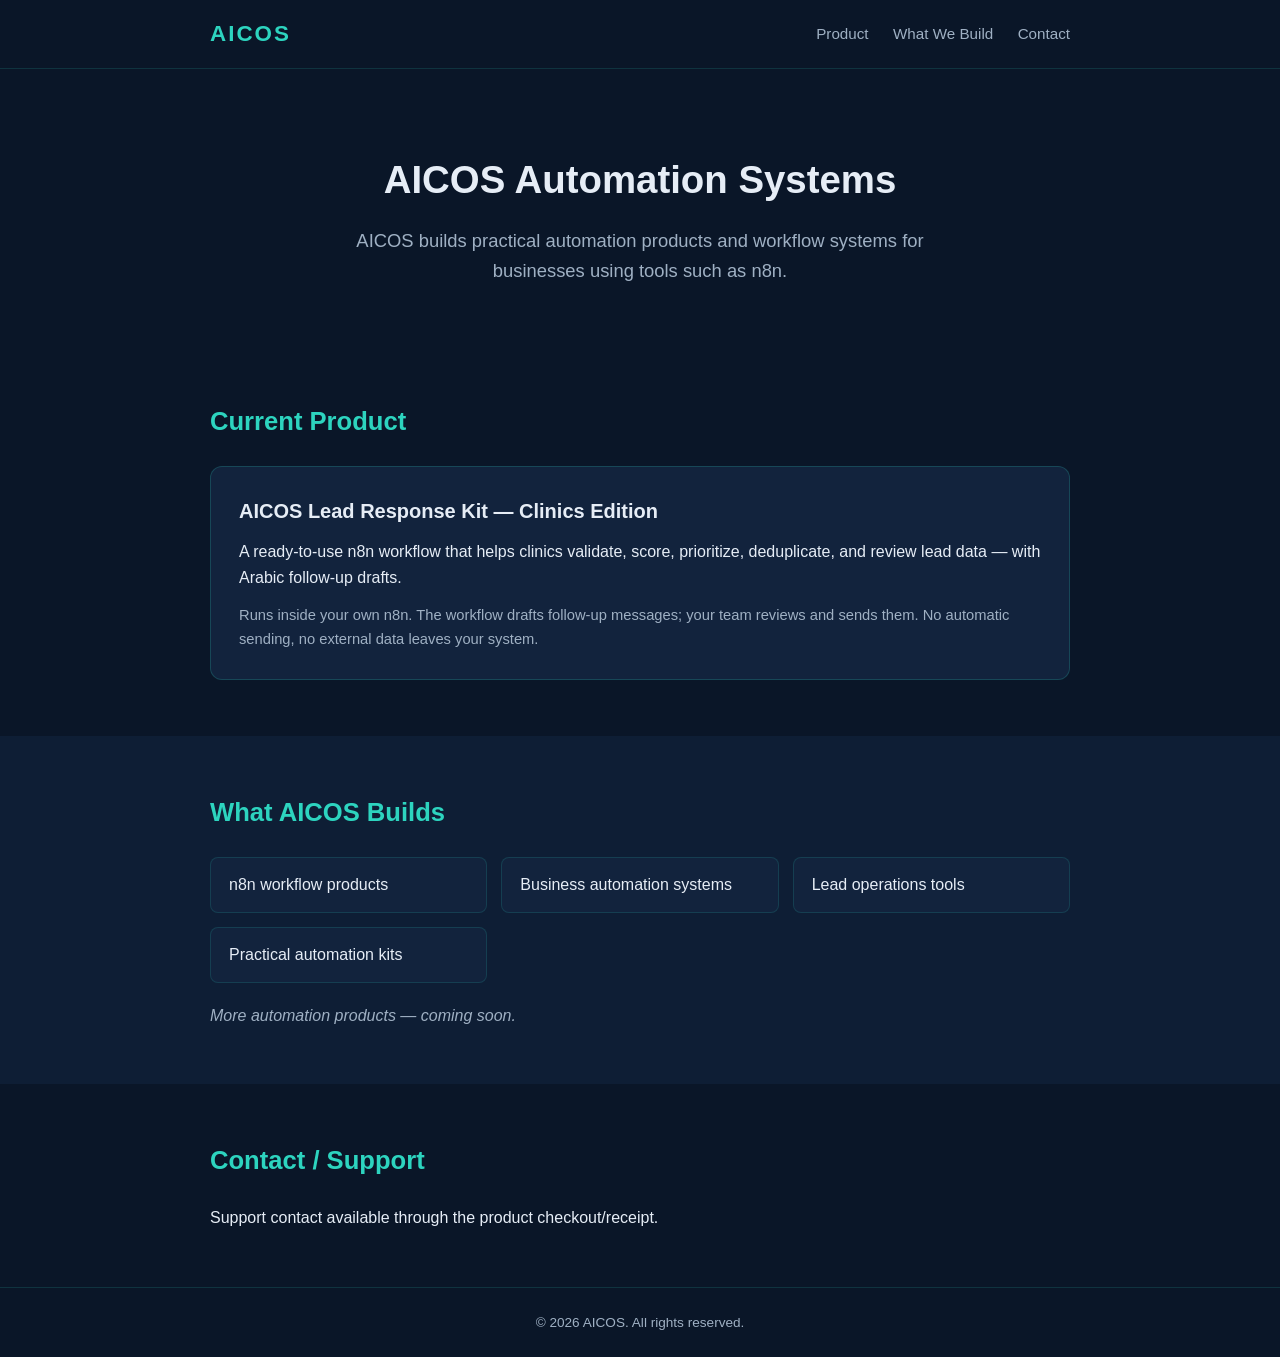
==== index.html @ 7c4406b0 "AICOS minimal landing page" ====
<!DOCTYPE html>
<html lang="en">
<head>
  <meta charset="UTF-8">
  <meta name="viewport" content="width=device-width, initial-scale=1.0">
  <title>AICOS — Automation Systems</title>
  <meta name="description" content="AICOS builds practical automation products and workflow systems for businesses using tools such as n8n.">
  <link rel="icon" type="image/png" href="favicon.png">
  <link rel="stylesheet" href="style.css">
</head>
<body>
  <header class="site-header">
    <div class="container header-inner">
      <span class="logo">AICOS</span>
      <nav class="nav">
        <a href="#product">Product</a>
        <a href="#what-we-build">What We Build</a>
        <a href="#contact">Contact</a>
      </nav>
    </div>
  </header>

  <main>
    <section class="hero">
      <div class="container">
        <h1>AICOS Automation Systems</h1>
        <p class="lead">
          AICOS builds practical automation products and workflow systems for
          businesses using tools such as n8n.
        </p>
      </div>
    </section>

    <section id="product" class="section">
      <div class="container">
        <h2>Current Product</h2>
        <div class="product-card">
          <h3>AICOS Lead Response Kit — Clinics Edition</h3>
          <p>
            A ready-to-use n8n workflow that helps clinics validate, score,
            prioritize, deduplicate, and review lead data — with Arabic
            follow-up drafts.
          </p>
          <p class="product-note">
            Runs inside your own n8n. The workflow drafts follow-up messages;
            your team reviews and sends them. No automatic sending, no external
            data leaves your system.
          </p>
        </div>
      </div>
    </section>

    <section id="what-we-build" class="section section-alt">
      <div class="container">
        <h2>What AICOS Builds</h2>
        <ul class="build-list">
          <li>n8n workflow products</li>
          <li>Business automation systems</li>
          <li>Lead operations tools</li>
          <li>Practical automation kits</li>
        </ul>
        <p class="coming-soon">More automation products — coming soon.</p>
      </div>
    </section>

    <section id="contact" class="section">
      <div class="container">
        <h2>Contact / Support</h2>
        <p>
          Support contact available through the product checkout/receipt.
        </p>
      </div>
    </section>
  </main>

  <footer class="site-footer">
    <div class="container">
      <p>&copy; 2026 AICOS. All rights reserved.</p>
    </div>
  </footer>
</body>
</html>
---- style.css ----
:root {
  --bg: #0a1628;
  --bg-alt: #0e1e35;
  --accent: #2dd4bf;
  --text: #e6edf6;
  --muted: #9fb0c3;
  --card: #12233d;
}

* { margin: 0; padding: 0; box-sizing: border-box; }

body {
  font-family: -apple-system, BlinkMacSystemFont, "Segoe UI", Roboto, Helvetica, Arial, sans-serif;
  background: var(--bg);
  color: var(--text);
  line-height: 1.6;
}

.container {
  max-width: 900px;
  margin: 0 auto;
  padding: 0 20px;
}

/* Header */
.site-header {
  border-bottom: 1px solid rgba(45, 212, 191, 0.15);
  padding: 16px 0;
}

.header-inner {
  display: flex;
  align-items: center;
  justify-content: space-between;
  flex-wrap: wrap;
  gap: 12px;
}

.logo {
  font-size: 1.4rem;
  font-weight: 700;
  letter-spacing: 2px;
  color: var(--accent);
}

.nav a {
  color: var(--muted);
  text-decoration: none;
  margin-left: 20px;
  font-size: 0.95rem;
}

.nav a:hover { color: var(--accent); }

/* Hero */
.hero {
  padding: 80px 0 60px;
  text-align: center;
}

.hero h1 {
  font-size: 2.4rem;
  margin-bottom: 16px;
}

.lead {
  font-size: 1.15rem;
  color: var(--muted);
  max-width: 620px;
  margin: 0 auto;
}

/* Sections */
.section { padding: 56px 0; }

.section-alt { background: var(--bg-alt); }

.section h2 {
  font-size: 1.6rem;
  margin-bottom: 24px;
  color: var(--accent);
}

/* Product card */
.product-card {
  background: var(--card);
  border: 1px solid rgba(45, 212, 191, 0.2);
  border-radius: 12px;
  padding: 28px;
}

.product-card h3 { margin-bottom: 12px; font-size: 1.25rem; }

.product-note {
  margin-top: 14px;
  font-size: 0.92rem;
  color: var(--muted);
}

/* Build list */
.build-list {
  list-style: none;
  display: grid;
  grid-template-columns: repeat(auto-fit, minmax(220px, 1fr));
  gap: 14px;
  margin-bottom: 20px;
}

.build-list li {
  background: var(--card);
  border: 1px solid rgba(45, 212, 191, 0.15);
  border-radius: 8px;
  padding: 14px 18px;
}

.coming-soon { color: var(--muted); font-style: italic; }

/* Footer */
.site-footer {
  border-top: 1px solid rgba(45, 212, 191, 0.15);
  padding: 24px 0;
  text-align: center;
  color: var(--muted);
  font-size: 0.85rem;
}

@media (max-width: 600px) {
  .hero { padding: 56px 0 40px; }
  .hero h1 { font-size: 1.8rem; }
  .nav a { margin-left: 14px; }
}
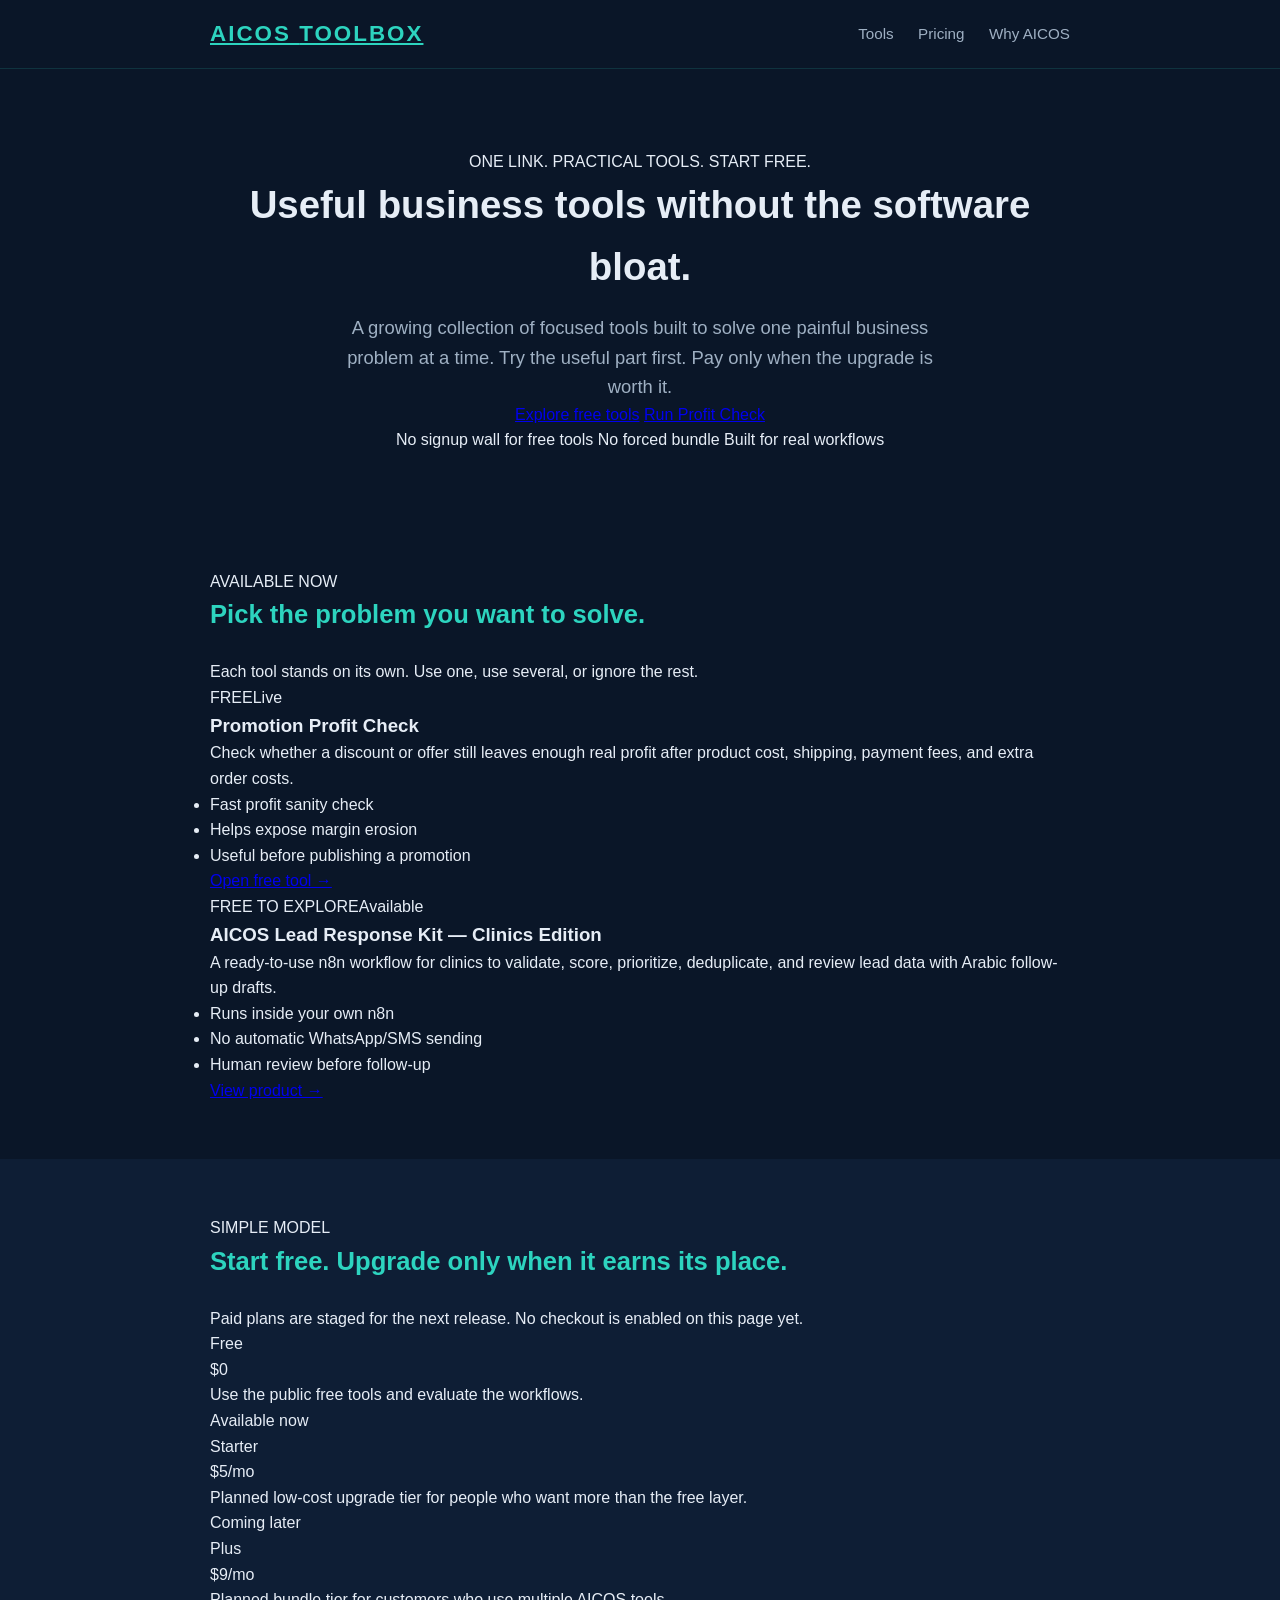
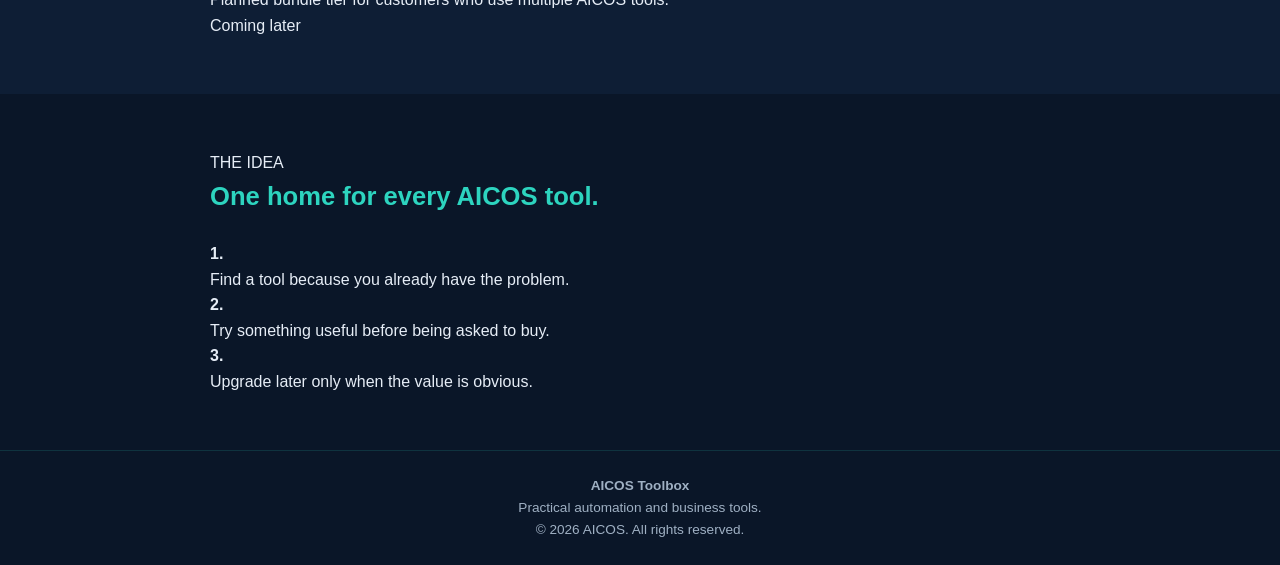
==== commit ba07f6b9: "feat: turn AICOS homepage into toolbox hub" ====
--- a/index.html
+++ b/index.html
@@ -3,79 +3,133 @@
 <head>
   <meta charset="UTF-8">
   <meta name="viewport" content="width=device-width, initial-scale=1.0">
-  <title>AICOS — Automation Systems</title>
-  <meta name="description" content="AICOS builds practical automation products and workflow systems for businesses using tools such as n8n.">
+  <title>AICOS Toolbox — Practical Business Tools</title>
+  <meta name="description" content="AICOS Toolbox brings practical business tools into one place. Start free, use what helps, and upgrade only when you need more.">
   <link rel="icon" type="image/png" href="favicon.png">
   <link rel="stylesheet" href="style.css">
 </head>
 <body>
   <header class="site-header">
     <div class="container header-inner">
-      <span class="logo">AICOS</span>
+      <a class="logo" href="#top">AICOS <span>TOOLBOX</span></a>
       <nav class="nav">
-        <a href="#product">Product</a>
-        <a href="#what-we-build">What We Build</a>
-        <a href="#contact">Contact</a>
+        <a href="#tools">Tools</a>
+        <a href="#pricing">Pricing</a>
+        <a href="#why">Why AICOS</a>
       </nav>
     </div>
   </header>
 
-  <main>
+  <main id="top">
     <section class="hero">
-      <div class="container">
-        <h1>AICOS Automation Systems</h1>
-        <p class="lead">
-          AICOS builds practical automation products and workflow systems for
-          businesses using tools such as n8n.
-        </p>
-      </div>
-    </section>
-
-    <section id="product" class="section">
-      <div class="container">
-        <h2>Current Product</h2>
-        <div class="product-card">
-          <h3>AICOS Lead Response Kit — Clinics Edition</h3>
-          <p>
-            A ready-to-use n8n workflow that helps clinics validate, score,
-            prioritize, deduplicate, and review lead data — with Arabic
-            follow-up drafts.
-          </p>
-          <p class="product-note">
-            Runs inside your own n8n. The workflow drafts follow-up messages;
-            your team reviews and sends them. No automatic sending, no external
-            data leaves your system.
-          </p>
+      <div class="container hero-inner">
+        <div class="eyebrow">ONE LINK. PRACTICAL TOOLS. START FREE.</div>
+        <h1>Useful business tools without the software bloat.</h1>
+        <p class="lead">A growing collection of focused tools built to solve one painful business problem at a time. Try the useful part first. Pay only when the upgrade is worth it.</p>
+        <div class="hero-actions">
+          <a class="btn btn-primary" href="#tools">Explore free tools</a>
+          <a class="btn btn-secondary" href="profit-check.html">Run Profit Check</a>
+        </div>
+        <div class="trust-row">
+          <span>No signup wall for free tools</span>
+          <span>No forced bundle</span>
+          <span>Built for real workflows</span>
         </div>
       </div>
     </section>
 
-    <section id="what-we-build" class="section section-alt">
+    <section id="tools" class="section">
       <div class="container">
-        <h2>What AICOS Builds</h2>
-        <ul class="build-list">
-          <li>n8n workflow products</li>
-          <li>Business automation systems</li>
-          <li>Lead operations tools</li>
-          <li>Practical automation kits</li>
-        </ul>
-        <p class="coming-soon">More automation products — coming soon.</p>
+        <div class="section-heading">
+          <div>
+            <p class="kicker">AVAILABLE NOW</p>
+            <h2>Pick the problem you want to solve.</h2>
+          </div>
+          <p>Each tool stands on its own. Use one, use several, or ignore the rest.</p>
+        </div>
+
+        <div class="tool-grid">
+          <article class="tool-card featured">
+            <div class="card-topline"><span class="badge">FREE</span><span class="status">Live</span></div>
+            <h3>Promotion Profit Check</h3>
+            <p>Check whether a discount or offer still leaves enough real profit after product cost, shipping, payment fees, and extra order costs.</p>
+            <ul>
+              <li>Fast profit sanity check</li>
+              <li>Helps expose margin erosion</li>
+              <li>Useful before publishing a promotion</li>
+            </ul>
+            <a class="card-cta" href="profit-check.html">Open free tool →</a>
+          </article>
+
+          <article class="tool-card">
+            <div class="card-topline"><span class="badge">FREE TO EXPLORE</span><span class="status">Available</span></div>
+            <h3>AICOS Lead Response Kit — Clinics Edition</h3>
+            <p>A ready-to-use n8n workflow for clinics to validate, score, prioritize, deduplicate, and review lead data with Arabic follow-up drafts.</p>
+            <ul>
+              <li>Runs inside your own n8n</li>
+              <li>No automatic WhatsApp/SMS sending</li>
+              <li>Human review before follow-up</li>
+            </ul>
+            <a class="card-cta" href="https://github.com/trtalotaibi-boop/AICOS-Lead-Response-Kit" rel="noopener">View product →</a>
+          </article>
+        </div>
       </div>
     </section>
 
-    <section id="contact" class="section">
+    <section id="pricing" class="section section-alt">
       <div class="container">
-        <h2>Contact / Support</h2>
-        <p>
-          Support contact available through the product checkout/receipt.
-        </p>
+        <div class="section-heading">
+          <div>
+            <p class="kicker">SIMPLE MODEL</p>
+            <h2>Start free. Upgrade only when it earns its place.</h2>
+          </div>
+          <p>Paid plans are staged for the next release. No checkout is enabled on this page yet.</p>
+        </div>
+
+        <div class="pricing-grid">
+          <article class="price-card active">
+            <p class="plan">Free</p>
+            <div class="price">$0</div>
+            <p>Use the public free tools and evaluate the workflows.</p>
+            <span class="pill">Available now</span>
+          </article>
+          <article class="price-card">
+            <p class="plan">Starter</p>
+            <div class="price">$5<span>/mo</span></div>
+            <p>Planned low-cost upgrade tier for people who want more than the free layer.</p>
+            <span class="pill muted">Coming later</span>
+          </article>
+          <article class="price-card">
+            <p class="plan">Plus</p>
+            <div class="price">$9<span>/mo</span></div>
+            <p>Planned bundle tier for customers who use multiple AICOS tools.</p>
+            <span class="pill muted">Coming later</span>
+          </article>
+        </div>
+      </div>
+    </section>
+
+    <section id="why" class="section">
+      <div class="container">
+        <div class="section-heading">
+          <div>
+            <p class="kicker">THE IDEA</p>
+            <h2>One home for every AICOS tool.</h2>
+          </div>
+        </div>
+        <div class="why-grid">
+          <div><strong>1.</strong><p>Find a tool because you already have the problem.</p></div>
+          <div><strong>2.</strong><p>Try something useful before being asked to buy.</p></div>
+          <div><strong>3.</strong><p>Upgrade later only when the value is obvious.</p></div>
+        </div>
       </div>
     </section>
   </main>
 
   <footer class="site-footer">
-    <div class="container">
-      <p>&copy; 2026 AICOS. All rights reserved.</p>
+    <div class="container footer-inner">
+      <div><strong>AICOS Toolbox</strong><p>Practical automation and business tools.</p></div>
+      <p>© 2026 AICOS. All rights reserved.</p>
     </div>
   </footer>
 </body>
